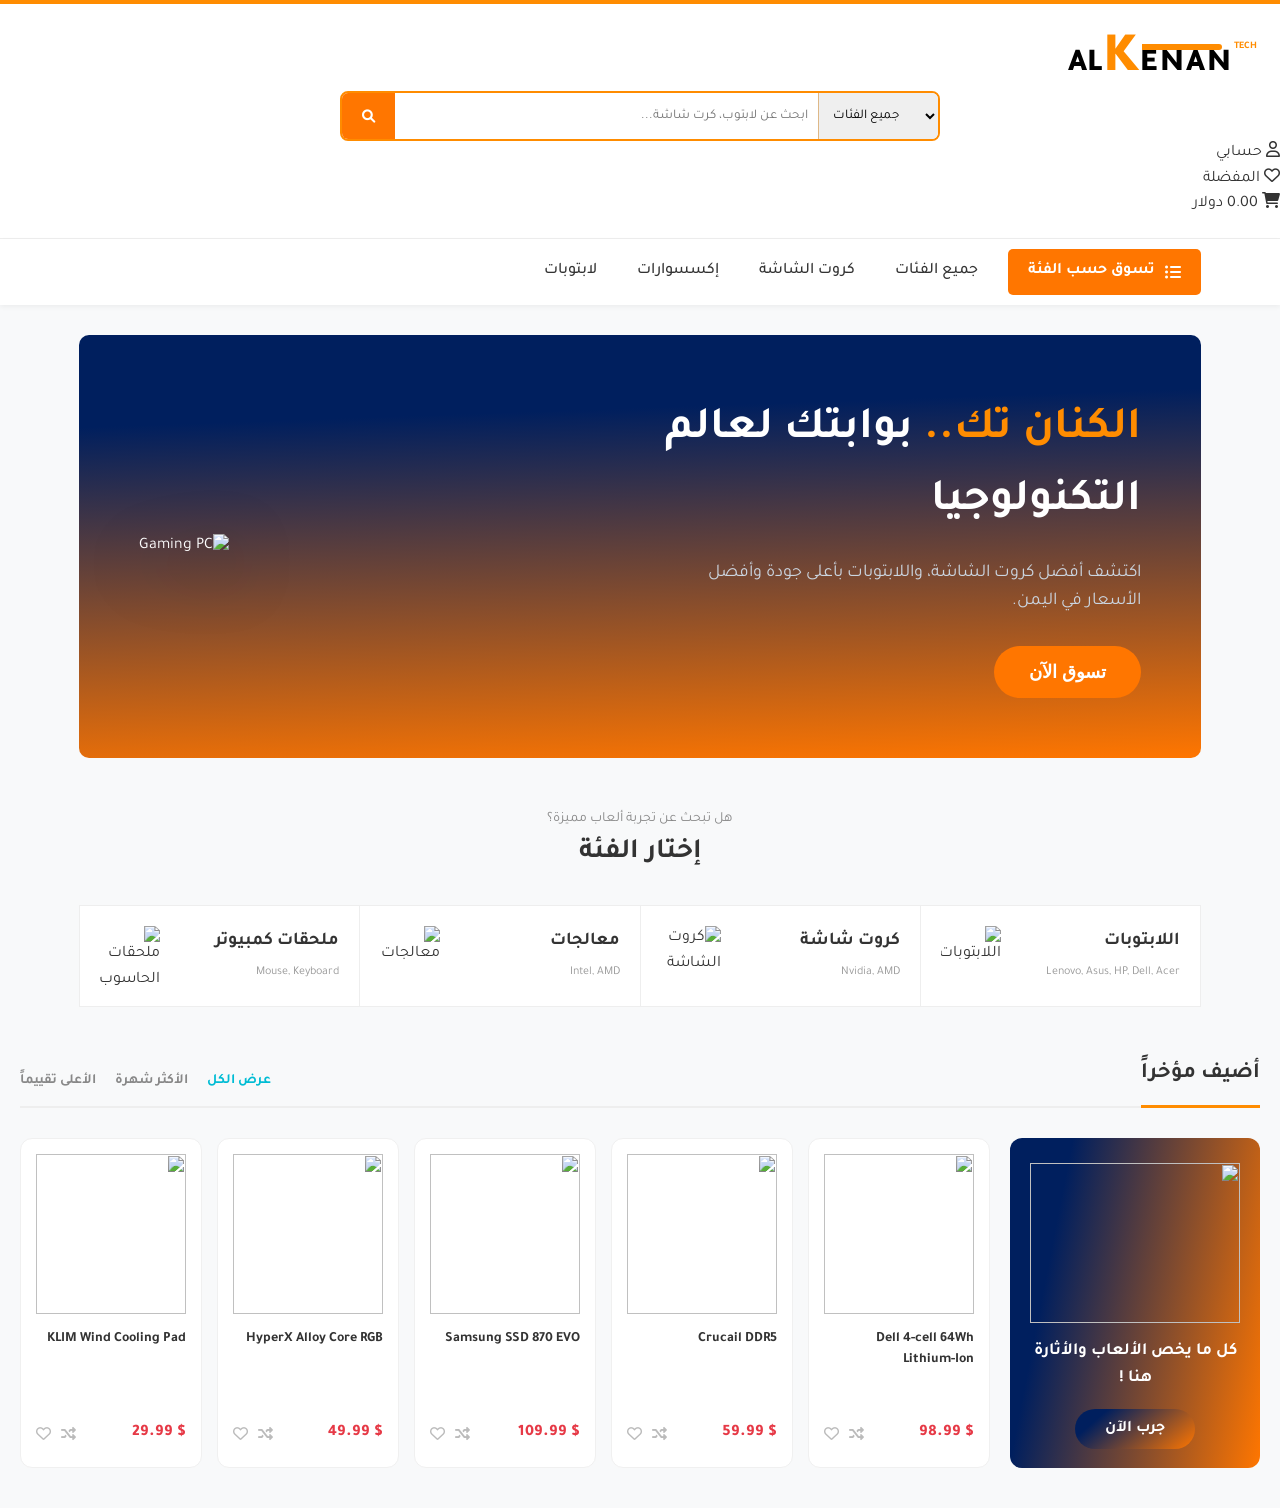
==== src/main/index.html @ f5d2e8c3 "Add recently added products section with styles for improved layout and user interaction" ====
<!DOCTYPE html>
<html lang="ar" dir="rtl">

<head>
  <meta charset="UTF-8">
  <meta name="viewport" content="width=device-width, initial-scale=1.0">
  <title>متجر الكنان تك - للكمبيوتر</title>

  <link href="https://fonts.googleapis.com/css2?family=Tajawal:wght@400;700&display=swap" rel="stylesheet">
  <link href="https://cdnjs.cloudflare.com/ajax/libs/font-awesome/6.0.0/css/all.min.css" rel="stylesheet">
  <link rel="stylesheet"
    href="https://fonts.googleapis.com/css2?family=Material+Symbols+Outlined:opsz,wght,FILL,GRAD@20..48,100..700,0..1,-50..200" />
  <link rel="stylesheet" href="logo.css">
  <link rel="stylesheet" href="search.css">
  <link rel="stylesheet" href="user-buttons.css">
  <link rel="stylesheet" href="nav_bar.css">
  <link rel="stylesheet" href="hero.css">
  <link rel="stylesheet" href="categories_section.css">
  <link rel="stylesheet" href="recently_added_section.css">

  <style>
    /* --- 1. الأساسيات (Global Styles) --- */
    * {
      margin: 0;
      padding: 0;
      box-sizing: border-box;
    }

    body {
      font-family: 'Tajawal', sans-serif;
      background-color: #f8f9fa;
      color: #333;
      line-height: 1.6;
    }
  </style>
</head>

<body>
  <div class="top-bar"></div>

  <header class="main-header">
    <div class="container header-flex">
      <div class="logo" dir="ltr">
        <a href="#" class="brand-logo">
          <span class="al">AL</span>
          <span class="k-wrap">
            <span class="k">K</span>
            <span class="line"></span>
          </span>
          <span class="enan">ENAN</span>
          <span class="tech">TECH</span>
        </a>
      </div>
    </div>
    <form action="#" method="get"></form>
    <div class="search-container">
      <select dir="ltr">
        <option>جميع الفئات</option>
        <option>كروت الشاشة</option>
        <option>معالجات</option>
        <option>إكسسوارات</option>
        <option>لابتوبات</option>
      </select>
      <input type="text" placeholder="ابحث عن لابتوب، كرت شاشة...">
      <button class="search-btn">
        <i class="fas fa-search"></i>
      </button>
    </div>
    </form>
    <div class="user-actions">
      <div class="action-item">
        <i class="far fa-user"></i>
        <span>حسابي</span>
      </div>
      <div class="action-item">
        <i class="far fa-heart"></i>
        <span>المفضلة</span>
      </div>
      <div class="action-item">
        <i class="fas fa-shopping-cart"></i>
        <span>0.00 دولار</span>
      </div>
    </div>
    </div>
  </header>

  <nav class="main-nav">
    <div class="container nav-flex">
      <a href="#" class="cat-btn">
        <i class="fas fa-list-ul"></i>
        تسوق حسب الفئة
      </a>
      <ul class="nav-links">
        <li><a href="#">جميع الفئات</a></li>
        <li><a href="#">كروت الشاشة</a></li>
        <li><a href="#">إكسسوارات</a></li>
        <li><a href="#">لابتوبات</a></li>
      </ul>
    </div>
  </nav>

  <main class="container">
    <section class="hero">
      <div class="hero-text">
        <h2><span>الكنان تك..</span> بوابتك لعالم التكنولوجيا</h2>
        <p>اكتشف أفضل كروت الشاشة، واللابتوبات بأعلى جودة وأفضل الأسعار في اليمن.</p>
        <button class="shop-btn">تسوق الآن</button>
      </div>
      <div class="hero-img">
        <img src="" alt="Gaming PC">
      </div>
    </section>
  </main>
  <section class="container categories-section">
    <div class="section-title">
      <p>هل تبحث عن تجربة ألعاب مميزة؟</p>
      <h2>إختار الفئة</h2>
    </div>

    <div class="categories-grid">
      <div class="category-card">
        <div class="cat-content">
          <h3>اللابتوبات </h3>
          <span>Lenovo, Asus, HP, Dell, Acer</span>
        </div>
        <img src="" alt="اللابتوبات">
      </div>

      <div class="category-card">
        <div class="cat-content">
          <h3>كروت شاشة</h3>
          <span>Nvidia, AMD</span>
        </div>
        <img src="" alt="كروت الشاشة">
      </div>

      <div class="category-card">
        <div class="cat-content">
          <h3>معالجات</h3>
          <span>Intel, AMD</span>
        </div>
        <img src="" alt="معالجات">
      </div>

      <div class="category-card">
        <div class="cat-content">
          <h3>ملحقات كمبيوتر</h3>
          <span>Mouse, Keyboard</span>
        </div>
        <img src="" alt="ملحقات الحاسوب">
      </div>
    </div>
  </section>

   <section class="latest-products-section container">

    <div class="products-header">
      <div class="header-right">
        <h3>أضيف مؤخراً</h3>
      </div>
      <div class="header-left">
        <a href="#" class="active">عرض الكل</a>
        <a href="#">الأكثر شهرة</a>
        <a href="#">الأعلى تقييماً</a>
      </div>
    </div>

    <div class="main-layout">
      <aside class="sidebar-promo">
        <div class="promo-content">
          <div class="img-wrapper"><img src="images/e8f442be75085504702fd29fc2f079d2.png"></div>
          <h4>كل ما يخص الألعاب والأثارة هنا !</h4>
          <a href="#" class="promo-btn">جرب الآن</a>
        </div>
      </aside>

      <div class="products-grid">

       <div class="product-card">
          <div class="img-wrapper"><img src=""></div>
          <h4 class="product-title">Dell 4-cell 64Wh Lithium-Ion</h4>
          <div class="product-footer"><span class="price">$ 98.99</span>
            <div class="card-icons"><i class="fas fa-random"></i><i class="far fa-heart"></i></div>
          </div><button class="add-btn">أضف للسلة</button>
        </div>
        <div class="product-card">
          <div class="img-wrapper"><img src=""></div>
          <h4 class="product-title">Crucail DDR5</h4>
          <div class="product-footer"><span class="price">$ 59.99</span>
            <div class="card-icons"><i class="fas fa-random"></i><i class="far fa-heart"></i></div>
          </div><button class="add-btn">أضف للسلة</button>
        </div>
        <div class="product-card">
          <div class="img-wrapper"><img src=""></div>
          <h4 class="product-title">Samsung SSD 870 EVO</h4>
          <div class="product-footer"><span class="price">$ 109.99</span>
            <div class="card-icons"><i class="fas fa-random"></i><i class="far fa-heart"></i></div>
          </div><button class="add-btn">أضف للسلة</button>
        </div>
        <div class="product-card">
          <div class="img-wrapper"><img src=""></div>
          <h4 class="product-title">HyperX Alloy Core RGB</h4>
          <div class="product-footer"><span class="price">$ 49.99</span>
            <div class="card-icons"><i class="fas fa-random"></i><i class="far fa-heart"></i></div>
          </div><button class="add-btn">أضف للسلة</button>
        </div>
        <div class="product-card">
          <div class="img-wrapper"><img src=""></div>
          <h4 class="product-title">KLIM Wind Cooling Pad</h4>
          <div class="product-footer"><span class="price">$ 29.99</span>
            <div class="card-icons"><i class="fas fa-random"></i><i class="far fa-heart"></i></div>
          </div><button class="add-btn">أضف للسلة</button>
        </div>

      </div>

    </div>
  </section>



</body>
---- src/main/logo.css ----
a {
        text-decoration: none;
        color: inherit;
    }

    ul {
        list-style: none;
    }

    .container {
        max-width: 90%;
        margin: 0 auto;
        padding: 0 15px;
    }

    /* --- 2. الهيدر (Header) --- */
    .top-bar {
        height: 4px;
        background-color: #ff8c00;
    }

    .main-header {
        background: #fff;
        padding: 20px 0;
        border-bottom: 1px solid #eee;
    }

    .header-flex {
        display: flex;
        align-items: center;
        justify-content: space-between;
        gap: 20px;
        max-width: 95%;
    }

    @media (max-width: 992px) {
        .header-flex {
            flex-direction: column;
        }
    }

    /* --- تنسيق اللوجو الجديد (AL KENAN TECH) --- */
    .brand-logo {
        display: inline-flex;
        align-items: baseline;
        font-family: 'Arial Black', 'Tajawal', sans-serif;
        text-decoration: none;
        position: relative;
        padding-top: 10px;
    }

    .brand-logo .al {
        color: #000;
        font-size: 32px;
        font-weight: 900;
        margin-left: 5px;
    }

    .k-wrap {
        position: relative;
        display: inline-flex;
    }

    .brand-logo .k {
        color: #ff8c00;
        font-size: 56px;
        font-weight: 900;
        line-height: 1;
    }

    .k-wrap .line {
        position: absolute;
        top: 10px;
        left: 39px;
        width: 80px;
        height: 6px;
        background-color: #ff8c00;
        border-radius: 0 3px 3px 0;
    }

    .brand-logo .enan {
        color: #000;
        font-size: 32px;
        font-weight: 900;
        letter-spacing: 2px;
    }

    .brand-logo .tech {
        position: absolute;
        top: 15px;
        left: 171px;
        color: #ff8c00;
        font-size: 10px;
        font-weight: bold;
    }

    /* ضبط اللوجو للموبايل لكي لا يخرج عن الشاشة */
    @media (max-width: 768px) {
        .brand-logo {
            display: inline-flex;
            align-items: baseline;
            font-family: 'Arial Black', 'Tajawal', sans-serif;
            text-decoration: none;
            position: relative;
            padding-top: 10px;
        }

        .brand-logo .al {
            color: #000;
            font-size: 32px;
            font-weight: 900;
            margin-left: 5px;
        }

        .k-wrap {
            position: relative;
            display: inline-flex;
        }

        .brand-logo .k {
            color: #ff8c00;
            font-size: 56px;
            font-weight: 900;
            line-height: 1;
        }

        .k-wrap .line {
            position: absolute;
            top: 10px;
            left: 39px;
            width: 80px;
            height: 6px;
            background-color: #ff8c00;
            border-radius: 0 3px 3px 0;
        }

        .brand-logo .enan {
            color: #000;
            font-size: 32px;
            font-weight: 900;
            letter-spacing: 2px;
        }

        .brand-logo .tech {
            position: absolute;
            top: 15px;
            left: 171px;
            color: #ff8c00;
            font-size: 10px;
            font-weight: bold;
        }
    }
---- src/main/search.css ----
/* شريط البحث */
    .search-container {
        flex: 1;
        display: flex;
        border: 2px solid #ff8c00;
        border-radius: 8px;
        overflow: hidden;
        max-width: 600px;
        margin: auto;
    }

    @media (max-width: 992px) {
        .search-container {
            width: 100%;
        }
    }

    .search-container select {
        padding: 15px 10px;
        border: none;
        outline: none;
        cursor: pointer;
        font-family: Tajawal;
        border-left-style: solid;
        border-left-width: thin;
        border-left-color: burlywood
    }

    .search-container input {
        flex: 1;
        padding: 10px;
        border: none;
        outline: none;
        font-family: Tajawal;
    }

    .search-btn {
        background: #ff7600;
        color: #fff;
        border: none;
        padding: 0 20px;
        cursor: pointer;
        transition: 0.3s;
    }

    .search-btn:hover {
        background: #e67e00;
    }
---- src/main/nav_bar.css ----
/* --- 3. التنقل (Navigation) --- */
.main-nav {
    background: #fff;
    box-shadow: 0 2px 5px rgba(0, 0, 0, 0.05);
    padding: 10px 0;
}

.nav-flex {
    display: flex;
    align-items: center;
    gap: 30px;
}

.cat-btn {
    background: #ff7600;
    color: #fff;
    padding: 10px 20px;
    border-radius: 5px;
    font-weight: bold;
    display: flex;
    align-items: center;
    gap: 10px;
}

.nav-links {
    display: flex;
    gap: 40px;
}

.nav-links a {
    font-weight: 500;
    transition: 0.3s;
}

.nav-links a:hover {
    color: #ff8c00;
}

@media (max-width: 768px) {
    .nav-links {
        display: none;
    }
}
---- src/main/hero.css ----
.hero {
        margin-top: 30px;
        background: linear-gradient(178deg, #001f5e 20%, #ff7600 100%);
        padding: 60px;
        display: flex;
        align-items: center;
        color: #fff;
        position: relative;
        overflow: hidden;
        border-radius: 10px;
    }

    .hero-text {
        flex: 1;
        z-index: 2;
    }

    .hero-text h2 {
        font-size: 45px;
        margin-bottom: 20px;
    }

    .hero-text span {
        color: #ff8c00;
    }

    .hero-text p {
        font-size: 18px;
        color: #cbd5e0;
        margin-bottom: 30px;
        max-width: 450px;
    }

    .shop-btn {
        background: #ff7600;
        color: #fff;
        padding: 15px 35px;
        border-radius: 30px;
        font-weight: bold;
        font-size: 18px;
        border: none;
        cursor: pointer;
        transition: 0.3s;
    }

    .shop-btn:hover {
        transform: translateY(-3px);
        box-shadow: 0 5px 15px rgba(255, 140, 0, 0.4);
    }

    .hero-img {
        flex: 1;
        text-align: left;
        z-index: 2;
    }

    .hero-img img {
        max-width: 100%;
        height: auto;
        filter: drop-shadow(0 20px 30px rgba(0, 0, 0, 0.5));
        max-width: 350px;
    }

    @media (max-width: 992px) {
        .hero {
            flex-direction: column;
            text-align: center;
            padding: 40px 20px;
        }

        .hero-text h2 {
            font-size: 32px;
        }

        .hero-img {
            margin-top: 30px;
        }
    }
---- src/main/categories_section.css ----
/* --- 6. قسم الفئات (Categories Grid) --- */
    .categories-section {
        margin-top: 50px;
        margin-bottom: 50px;
    }

    .section-title {
        text-align: center;
        margin-bottom: 30px;
    }

    .section-title p {
        color: #888;
        font-size: 14px;
    }

    .section-title h2 {
        font-size: 28px;
        font-weight: bold;
        color: #333;
    }

    .categories-grid {
        display: grid;
        grid-template-columns: repeat(4, 1fr);
        /* 4 أعمدة في الشاشة الكبيرة */
        gap: 1px;
        /* لعمل خط فاصل بين المربعات */
        background-color: #eee;
        /* لون الفواصل */
        border: 1px solid #eee;
    }

    .category-card {
        background-color: #fff;
        padding: 20px;
        display: flex;
        align-items: center;
        justify-content: space-between;
        transition: 0.3s;
        cursor: pointer;
    }

    .category-card:hover {
        background-color: #fff9f5;
        transform: translateY(-2px);
        box-shadow: inset 0 0 10px rgba(255, 140, 0, 0.05);
    }

    .cat-content h3 {
        font-size: 18px;
        margin-bottom: 5px;
    }

    .cat-content span {
        font-size: 12px;
        color: #999;
    }

    .category-card img {
        width: 60px;
        height: 60px;
        object-fit: contain;
    }

    /* التجاوب للموبايل والتابلت */
    @media (max-width: 992px) {
        .categories-grid {
            grid-template-columns: repeat(2, 1fr);
            /* عمودين في التابلت */
        }
    }

    @media (max-width: 576px) {
        .categories-grid {
            grid-template-columns: 1fr;
            /* عمود واحد في الموبايل الصغير */
        }
    }
---- src/main/recently_added_section.css ----
/* --- قسم أحدث المنتجات (Latest Products) --- */
    .latest-products-section {
        margin: 40px auto;
        max-width: 1400px;
        padding: 0 20px;
    }

    /* رأس القسم: العنوان والروابط */
    .products-header {
        display: flex;
        justify-content: space-between;
        align-items: center;
        border-bottom: 2px solid #eee;
        margin-bottom: 30px;
    }

    .header-right h3 {
        font-size: 22px;
        color: #333;
        padding-bottom: 12px;
        border-bottom: 3px solid #ff8c00;
        margin-bottom: -2px;
        font-weight: 700;
    }

    .header-left a {
        margin-right: 15px;
        font-size: 14px;
        color: #888;
        text-decoration: none;
        font-weight: bold;
        transition: 0.3s;
    }

    .header-left a.active {
        color: #00bcd4;
    }

    .header-left a:hover {
        color: #ff8c00;
    }

    /* التوزيع الرئيسي: الشبكة والبانر */
    .main-layout {
        display: flex;
        gap: 20px;
    }

    /* --- البانر الجانبي --- */
    .sidebar-promo {
        width: 250px;
        background: linear-gradient(101deg, #001f5e 20%, #ff7600 100%);
        background-size: cover;
        background-position: center;
        border-radius: 12px;
        display: flex;
        flex-direction: column;
        align-items: center;
        justify-content: center;
        text-align: center;
        padding: 20px;
        flex-shrink: 0;
    }

    .promo-content h4 {
        color: #fff;
        font-size: 17px;
        font-weight: 700;
        margin-bottom: 25px;
    }

    .promo-btn {
        background: linear-gradient(139deg, #001f5e 20%, #ff7600 100%);
        color: #fff;
        padding: 12px 30px;
        border-radius: 30px;
        text-decoration: none;
        font-weight: bold;
        transition: 0.3s;
    }

    .promo-btn:hover {
        background: #d10046;
        transform: scale(1.05);
    }

    .products-grid {
        flex: 1;
        display: grid;
        grid-template-columns: repeat(5, 1fr);
        /* 5 منتجات في الصف */
        gap: 15px;
    }

    /* --- كرت المنتج الذكي --- */
    .product-card {
        background: #fff;
        border: 1px solid #f0f0f0;
        border-radius: 12px;
        padding: 15px;
        position: relative;
        transition: all 0.4s cubic-bezier(0.165, 0.84, 0.44, 1);
        overflow: hidden;
        /* لإخفاء الزر بالأسفل */
        display: flex;
        flex-direction: column;
        min-height: 330px;
    }

    .product-card:hover {
        box-shadow: 0 15px 35px rgba(0, 0, 0, 0.1);
        transform: translateY(-8px);
        border-color: #ff8c00;
    }

    .img-wrapper img {
        width: 100%;
        height: 160px;
        object-fit: contain;
        margin-bottom: 15px;
        transition: 0.3s;
    }

    .product-card:hover .img-wrapper img {
        transform: scale(1.05);
    }

    .product-title {
        font-size: 14px;
        color: #333;
        font-weight: 600;
        height: 38px;
        margin-bottom: 15px;
        overflow: hidden;
        line-height: 1.5;
        display: -webkit-box;
        -webkit-line-clamp: 2;
        -webkit-box-orient: vertical;
    }

    /* الفوتر: السعر والأيقونات */
    .product-footer {
        display: flex;
        justify-content: space-between;
        align-items: center;
        margin-top: auto;
        transition: transform 0.4s ease;
        /* حركة الرفع */
        padding-bottom: 5px;
    }

    /* الحل الجذري: نرفع السعر للأعلى بمقدار 50 بكسل لترك مساحة للزر */
    .product-card:hover .product-footer {
        transform: translateY(-50px);
    }

    .price {
        color: #e63946;
        font-weight: 800;
        font-size: 16px;
    }

    .card-icons {
        display: flex;
        gap: 10px;
    }

    .card-icons i {
        color: #bbb;
        cursor: pointer;
        font-size: 15px;
        transition: 0.2s;
    }

    .card-icons i:hover {
        color: #ff8c00;
        transform: scale(1.2);
    }

    /* زر "أضف للسلة" المنبثق من الأسفل */
    .add-btn {
        position: absolute;
        bottom: -60px;
        /* مخفي تماماً بالأسفل */
        left: 0;
        width: 100%;
        background: #ff8c00;
        color: #fff;
        border: none;
        padding: 12px;
        font-weight: bold;
        font-size: 14px;
        cursor: pointer;
        transition: all 0.4s ease;
        z-index: 10;
    }

    .product-card:hover .add-btn {
        bottom: 0;
        /* يظهر في الفراغ الذي تركه السعر */
    }
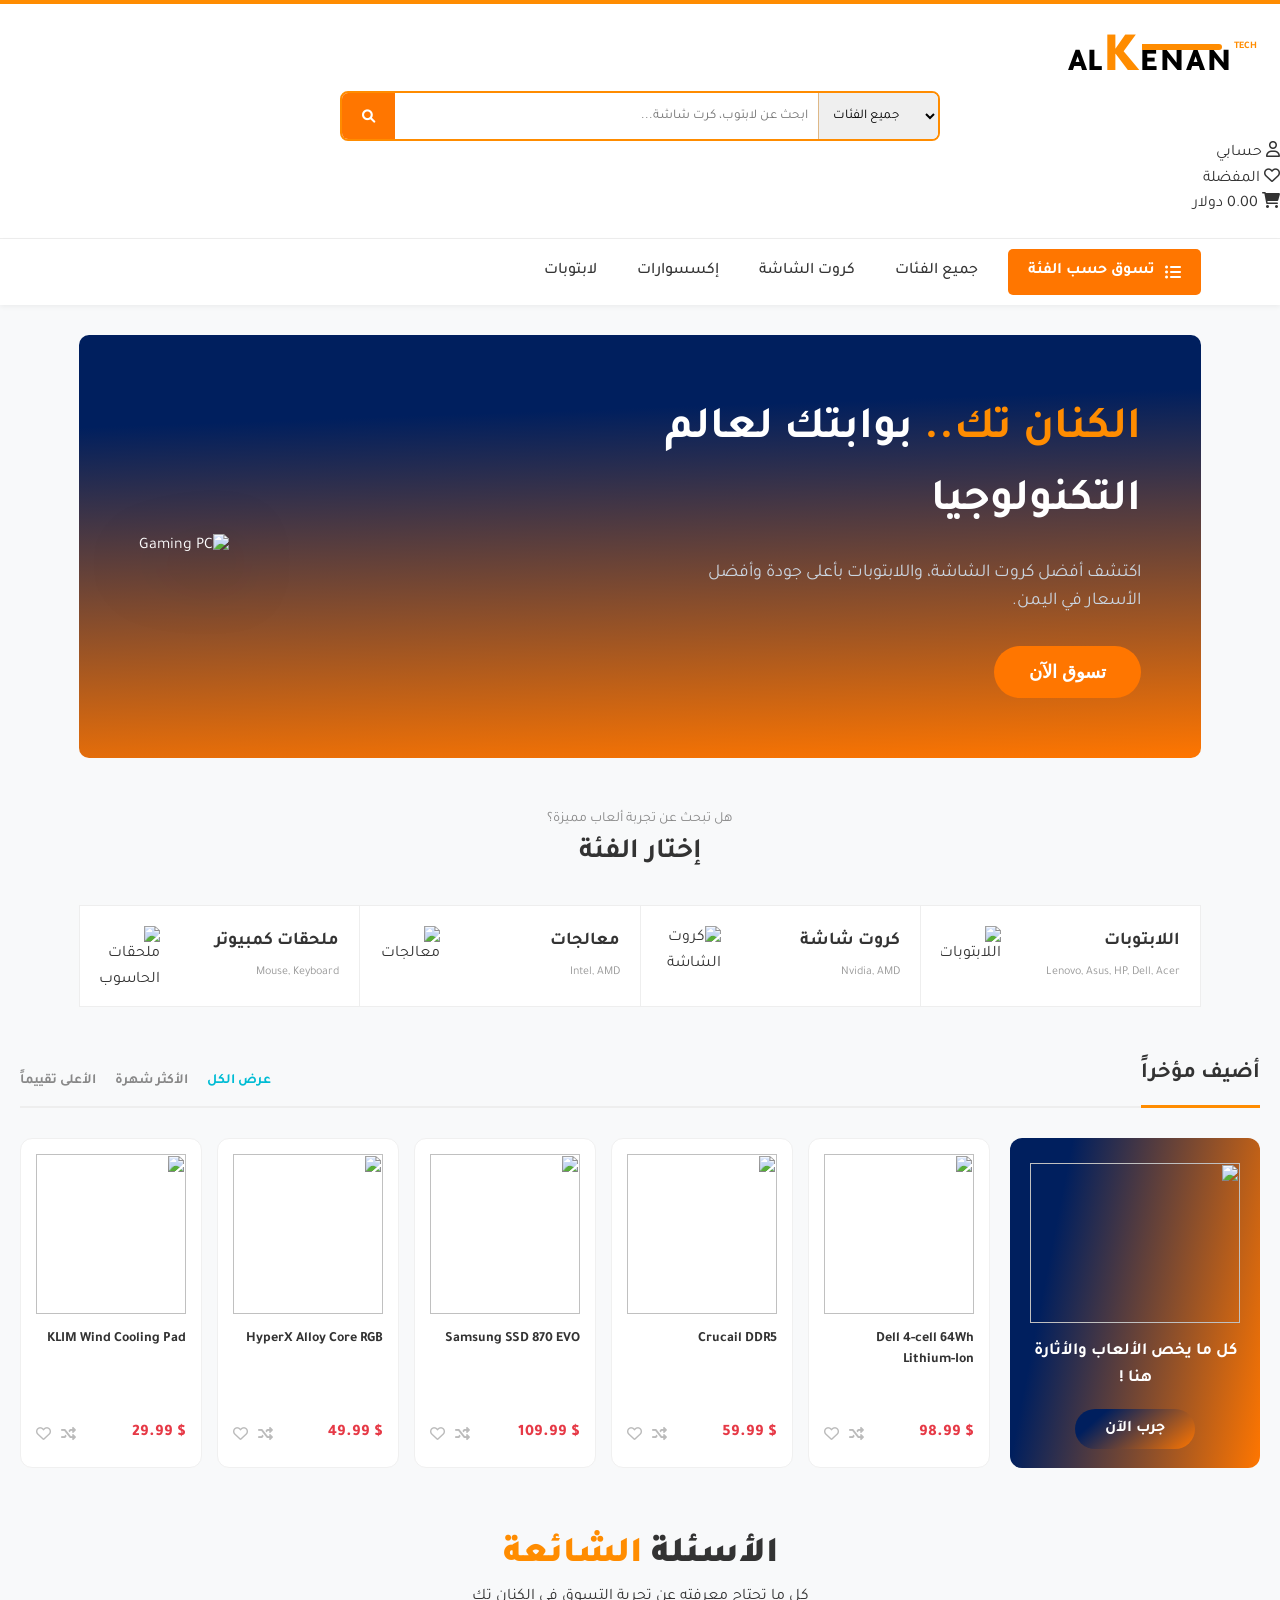
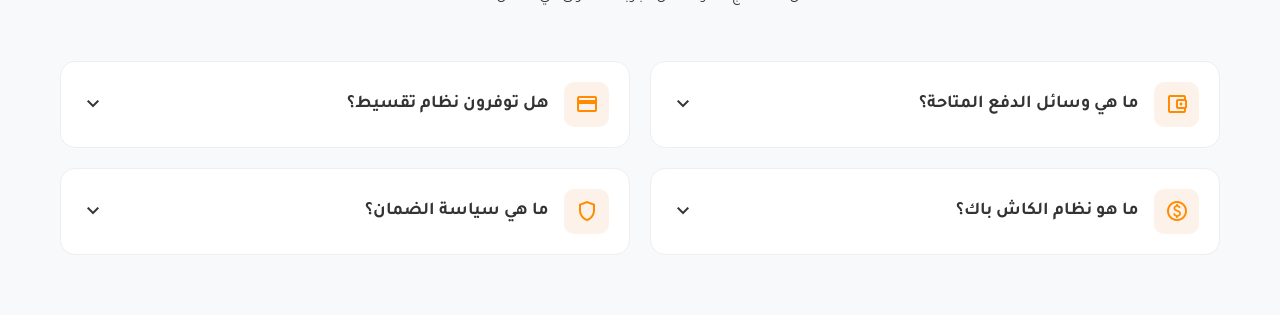
==== commit e2d6ffaa: "Add FAQ section with styles for improved user support and interaction" ====
--- a/src/main/index.html
+++ b/src/main/index.html
@@ -17,6 +17,7 @@
   <link rel="stylesheet" href="hero.css">
   <link rel="stylesheet" href="categories_section.css">
   <link rel="stylesheet" href="recently_added_section.css">
+  <link rel="stylesheet" href="faq.css">
 
   <style>
     /* --- 1. الأساسيات (Global Styles) --- */
@@ -217,6 +218,74 @@
     </div>
   </section>
 
-
+    <section class="faq-section">
+    <div class="faq-title-wrapper">
+      <h2>الأسئلة <span>الشائعة</span></h2>
+      <p>كل ما تحتاج معرفته عن تجربة التسوق في الكنان تك</p>
+    </div>
+
+    <div class="faq-grid">
+      <div class="faq-card" tabindex="0">
+        <div class="faq-header">
+          <div class="faq-question-box">
+            <div class="faq-icon-bg">
+              <span class="material-symbols-outlined">account_balance_wallet</span>
+            </div>
+            <h3>ما هي وسائل الدفع المتاحة؟</h3>
+          </div>
+          <span class="material-symbols-outlined icon-chevron">expand_more</span>
+        </div>
+        <div class="faq-answer">
+          <p>نقبل جميع بطاقات الائتمان (مدى، فيزا، ماستركارد)، كما نوفر الدفع عبر Apple Pay، والتحويل البنكي المباشر.
+          </p>
+        </div>
+      </div>
+
+      <div class="faq-card" tabindex="0">
+        <div class="faq-header">
+          <div class="faq-question-box">
+            <div class="faq-icon-bg">
+              <span class="material-symbols-outlined">credit_card</span>
+            </div>
+            <h3>هل توفرون نظام تقسيط؟</h3>
+          </div>
+          <span class="material-symbols-outlined icon-chevron">expand_more</span>
+        </div>
+        <div class="faq-answer">
+          <p>نعم، بالتعاون مع "تمارا" و "تابي"، يمكنك تقسيط مشترياتك على 4 دفعات بدون فوائد أو رسوم إضافية.</p>
+        </div>
+      </div>
+
+      <div class="faq-card" tabindex="0">
+        <div class="faq-header">
+          <div class="faq-question-box">
+            <div class="faq-icon-bg">
+              <span class="material-symbols-outlined">monetization_on</span>
+            </div>
+            <h3>ما هو نظام الكاش باك؟</h3>
+          </div>
+          <span class="material-symbols-outlined icon-chevron">expand_more</span>
+        </div>
+        <div class="faq-answer">
+          <p>نظام الكاش باك يمنحك نقاطاً مقابل كل عملية شراء، يمكنك تحويلها إلى رصيد في محفظتك لاستخدامه لاحقاً.</p>
+        </div>
+      </div>
+
+      <div class="faq-card" tabindex="0">
+        <div class="faq-header">
+          <div class="faq-question-box">
+            <div class="faq-icon-bg">
+              <span class="material-symbols-outlined">shield</span>
+            </div>
+            <h3>ما هي سياسة الضمان؟</h3>
+          </div>
+          <span class="material-symbols-outlined icon-chevron">expand_more</span>
+        </div>
+        <div class="faq-answer">
+          <p>جميع منتجاتنا مضمونة لمدة عامين ضد عيوب التصنيع مع توفير صيانة سريعة واستبدال فوري.</p>
+        </div>
+      </div>
+    </div>
+  </section>
 
 </body>
--- a/src/main/faq.css
+++ b/src/main/faq.css
@@ -0,0 +1,95 @@
+    /* --- قسم الأسئلة الشائعة (FAQ) --- */
+    .faq-section {
+        max-width: 1200px;
+        margin: 60px auto;
+        padding: 0 20px;
+        direction: rtl;
+    }
+
+    .faq-title-wrapper {
+        text-align: center;
+        margin-bottom: 50px;
+    }
+
+    .faq-title-wrapper h2 {
+        font-size: 36px;
+        font-weight: 900;
+        color: #333;
+    }
+
+    .faq-title-wrapper span {
+        color: #ff8c00;
+        /* البرتقالي الخاص بك */
+    }
+
+    .faq-grid {
+        display: grid;
+        grid-template-columns: repeat(2, 1fr);
+        gap: 20px;
+    }
+
+    .faq-card {
+        background: #fff;
+        border: 1px solid #eee;
+        border-radius: 15px;
+        padding: 20px;
+        cursor: pointer;
+        transition: all 0.3s ease;
+        outline: none;
+    }
+
+    .faq-card:hover,
+    .faq-card:focus {
+        border-color: #ff8c00;
+        box-shadow: 0 10px 25px rgba(255, 140, 0, 0.1);
+    }
+
+    .faq-header {
+        display: flex;
+        justify-content: space-between;
+        align-items: center;
+    }
+
+    .faq-question-box {
+        display: flex;
+        align-items: center;
+        gap: 15px;
+    }
+
+    .faq-icon-bg {
+        width: 45px;
+        height: 45px;
+        background: #fdf2e9;
+        color: #ff8c00;
+        border-radius: 10px;
+        display: flex;
+        align-items: center;
+        justify-content: center;
+    }
+
+    .faq-header h3 {
+        font-size: 18px;
+        font-weight: 700;
+        color: #333;
+        margin: 0;
+    }
+
+    .faq-answer {
+        max-height: 0;
+        overflow: hidden;
+        opacity: 0;
+        transition: all 0.4s ease;
+        padding-right: 60px;
+        /* ليصطف النص تحت السؤال */
+    }
+
+    /* حركة الفتح عند الضغط (Focus) */
+    .faq-card:focus .faq-answer {
+        max-height: 200px;
+        opacity: 1;
+        margin-top: 15px;
+    }
+
+    .faq-card:focus .icon-chevron {
+        transform: rotate(180deg);
+    }
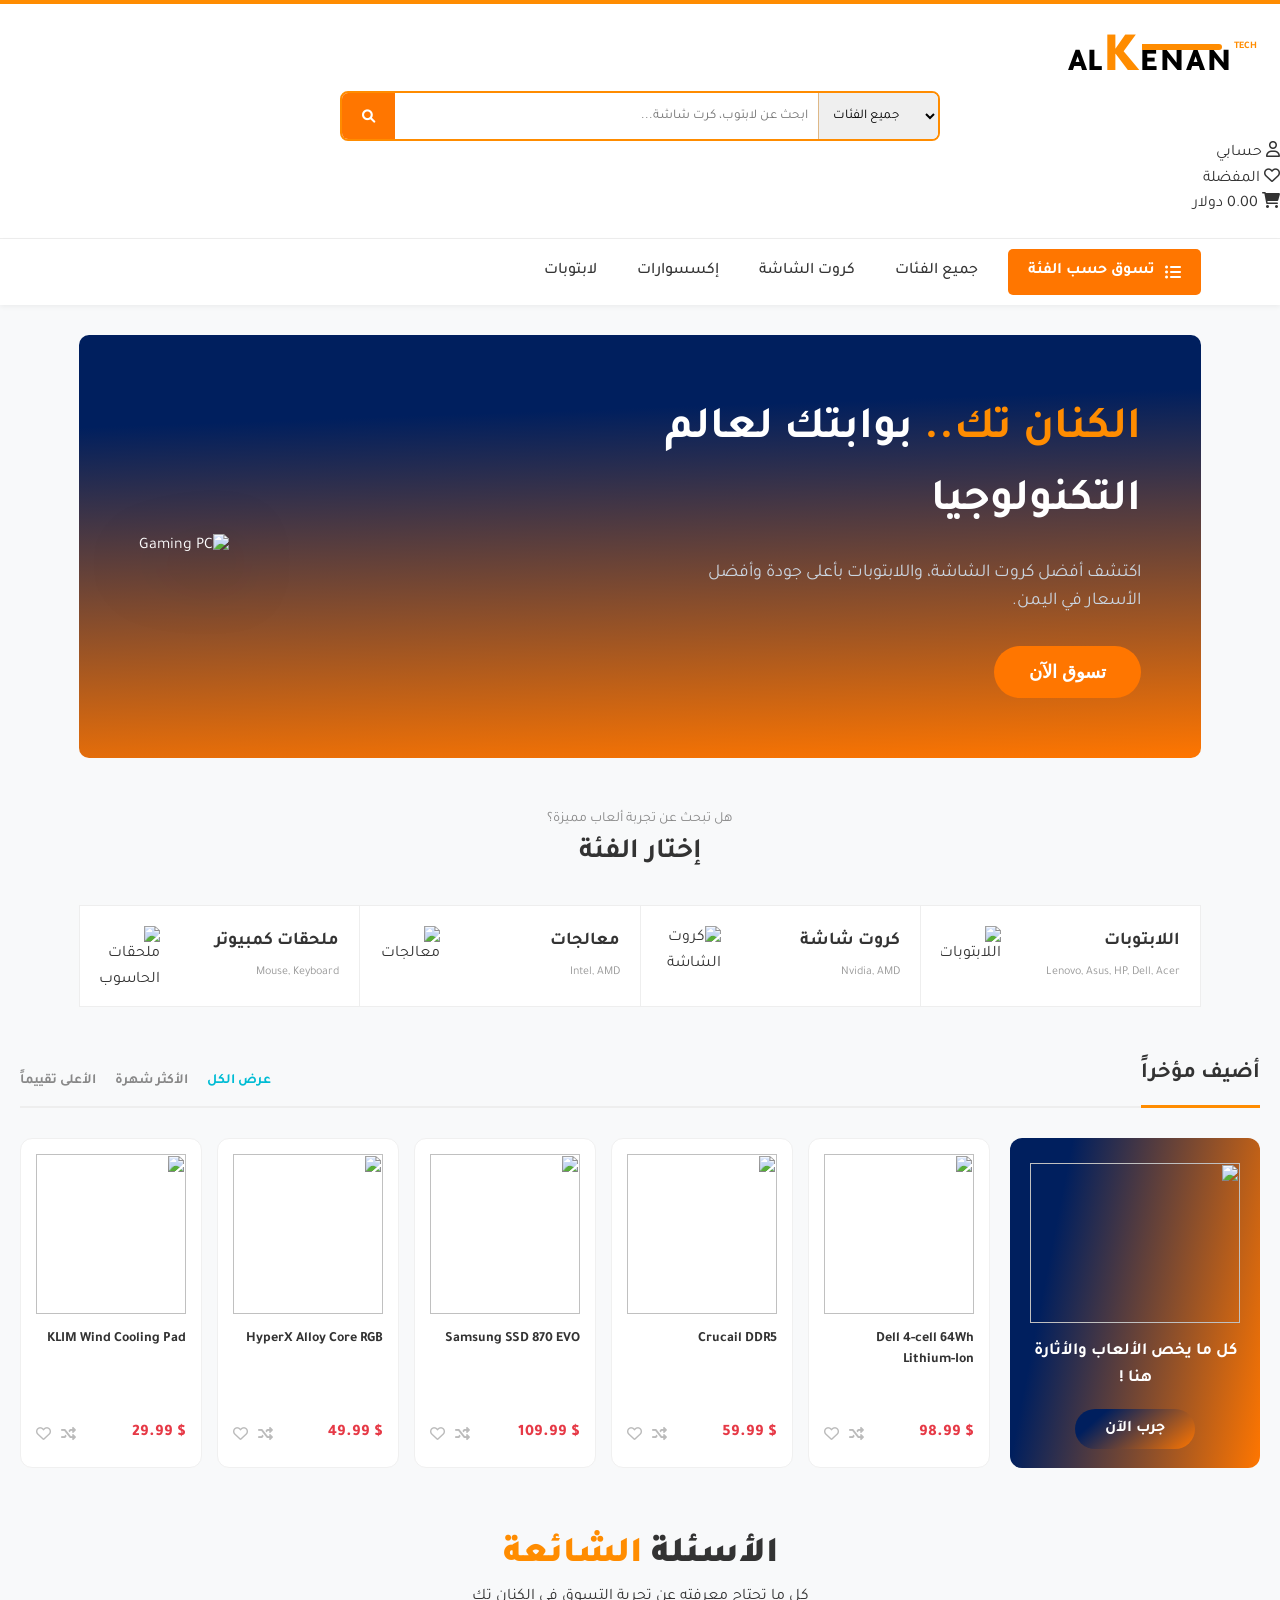
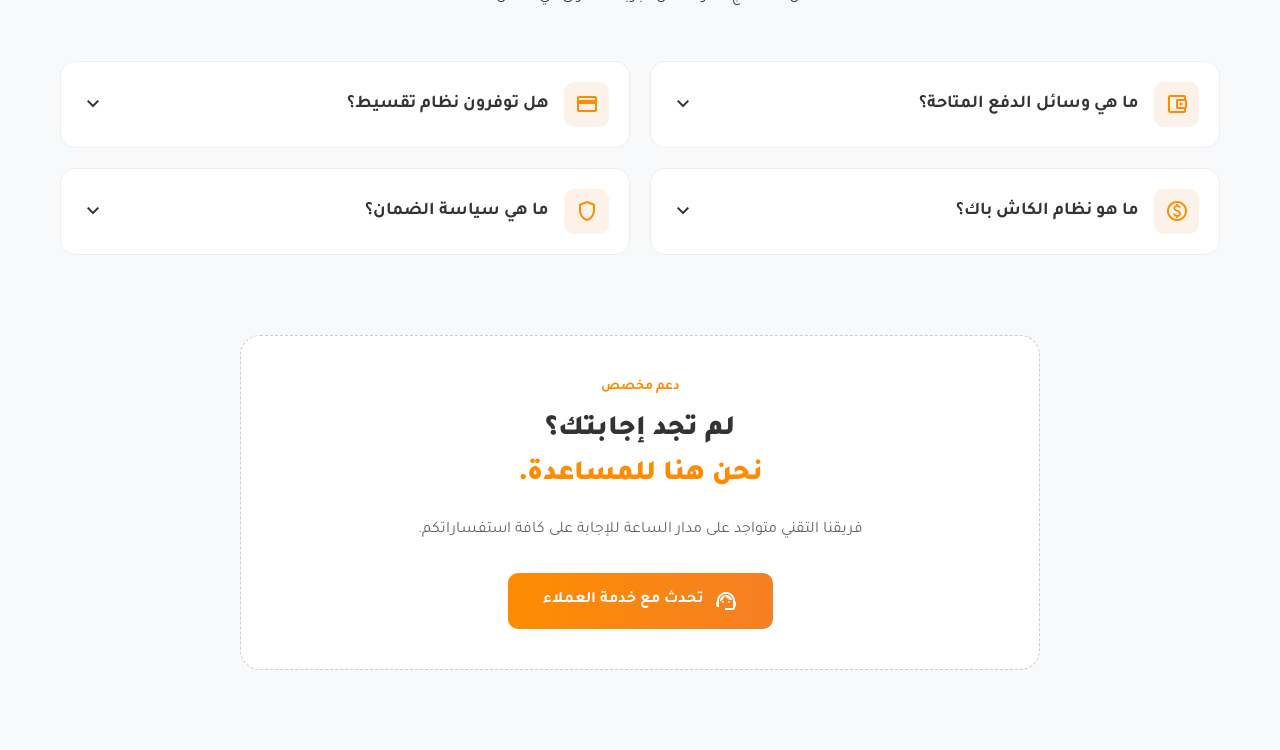
==== commit 32e59608: "Add support section with styles for enhanced customer assistance" ====
--- a/src/main/index.html
+++ b/src/main/index.html
@@ -18,6 +18,7 @@
   <link rel="stylesheet" href="categories_section.css">
   <link rel="stylesheet" href="recently_added_section.css">
   <link rel="stylesheet" href="faq.css">
+  <link rel="stylesheet" href="support_section.css">
 
   <style>
     /* --- 1. الأساسيات (Global Styles) --- */
@@ -153,7 +154,7 @@
     </div>
   </section>
 
-   <section class="latest-products-section container">
+  <section class="latest-products-section container">
 
     <div class="products-header">
       <div class="header-right">
@@ -177,7 +178,7 @@
 
       <div class="products-grid">
 
-       <div class="product-card">
+        <div class="product-card">
           <div class="img-wrapper"><img src=""></div>
           <h4 class="product-title">Dell 4-cell 64Wh Lithium-Ion</h4>
           <div class="product-footer"><span class="price">$ 98.99</span>
@@ -218,7 +219,7 @@
     </div>
   </section>
 
-    <section class="faq-section">
+  <section class="faq-section">
     <div class="faq-title-wrapper">
       <h2>الأسئلة <span>الشائعة</span></h2>
       <p>كل ما تحتاج معرفته عن تجربة التسوق في الكنان تك</p>
@@ -288,4 +289,16 @@
     </div>
   </section>
 
+  <section class="support-section">
+    <div class="inline-label"
+      style="color: #ff8c00; font-weight: bold; font-size: 14px; margin-bottom: 10px; display: block;">دعم مخصص</div>
+    <h2>لم تجد إجابتك؟ <br> <span style="color: #ff8c00;">نحن هنا للمساعدة.</span></h2>
+    <p style="color: #666; margin-bottom: 30px;">فريقنا التقني متواجد على مدار الساعة للإجابة على كافة استفساراتكم.</p>
+    <a href="#" class="support-btn">
+      <span class="material-symbols-outlined">support_agent</span>
+      تحدث مع خدمة العملاء
+    </a>
+  </section>
+
+
 </body>
--- a/src/main/recently_added_section.css
+++ b/src/main/recently_added_section.css
@@ -198,4 +198,26 @@
     .product-card:hover .add-btn {
         bottom: 0;
         /* يظهر في الفراغ الذي تركه السعر */
-    }+    }
+
+        /* التجاوب للموبايل والتابلت */
+    @media (max-width: 1200px) {
+      .products-grid {
+        grid-template-columns: repeat(3, 1fr);
+      }
+    }
+
+    @media (max-width: 850px) {
+      .main-layout {
+        flex-direction: column-reverse;
+      }
+
+      .sidebar-promo {
+        width: 100%;
+        height: 180px;
+      }
+
+      .products-grid {
+        grid-template-columns: repeat(2, 1fr);
+      }
+    }
--- a/src/main/faq.css
+++ b/src/main/faq.css
@@ -92,4 +92,11 @@
 
     .faq-card:focus .icon-chevron {
         transform: rotate(180deg);
+    }
+
+    /* التجاوب للموبايل */
+    @media (max-width: 768px) {
+        .faq-grid {
+            grid-template-columns: 1fr;
+        }
     }
--- a/src/main/support_section.css
+++ b/src/main/support_section.css
@@ -0,0 +1,36 @@
+    /* --- قسم "تحدث مع خدمة العملاء" --- */
+    .support-section {
+        text-align: center;
+        margin: 80px auto;
+        max-width: 800px;
+        padding: 40px;
+        background: #fff;
+        border-radius: 20px;
+        border: 1px dashed #ccc;
+    }
+
+    .support-section h2 {
+        font-size: 28px;
+        font-weight: 900;
+        margin-bottom: 20px;
+    }
+
+    .support-btn {
+        display: inline-flex;
+        align-items: center;
+        gap: 10px;
+        background: linear-gradient(90deg, #ff8c00, #f48024);
+        color: #fff;
+        padding: 15px 35px;
+        border-radius: 10px;
+        font-weight: bold;
+        text-decoration: none;
+        transition: 0.3s;
+        border: none;
+        cursor: pointer;
+    }
+
+    .support-btn:hover {
+        box-shadow: 0 10px 20px rgba(244, 128, 36, 0.3);
+        transform: translateY(-3px);
+    }
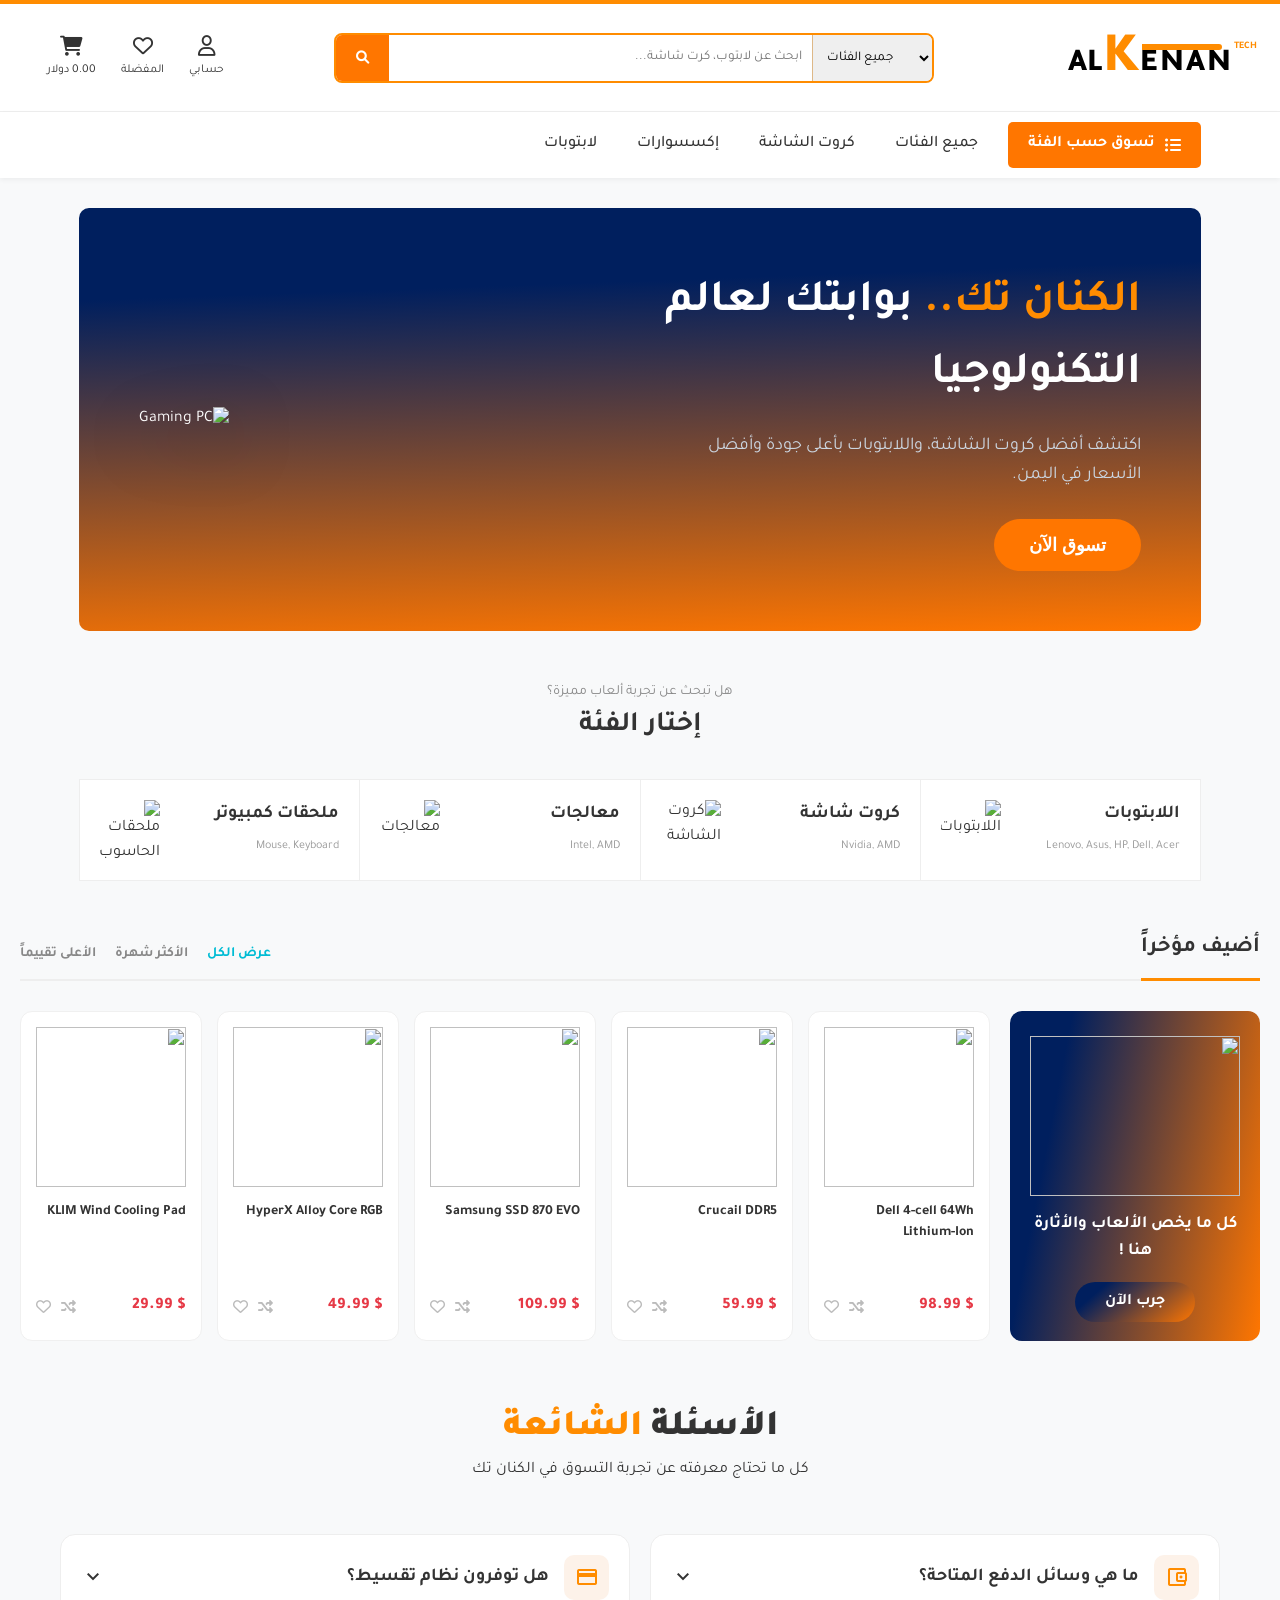
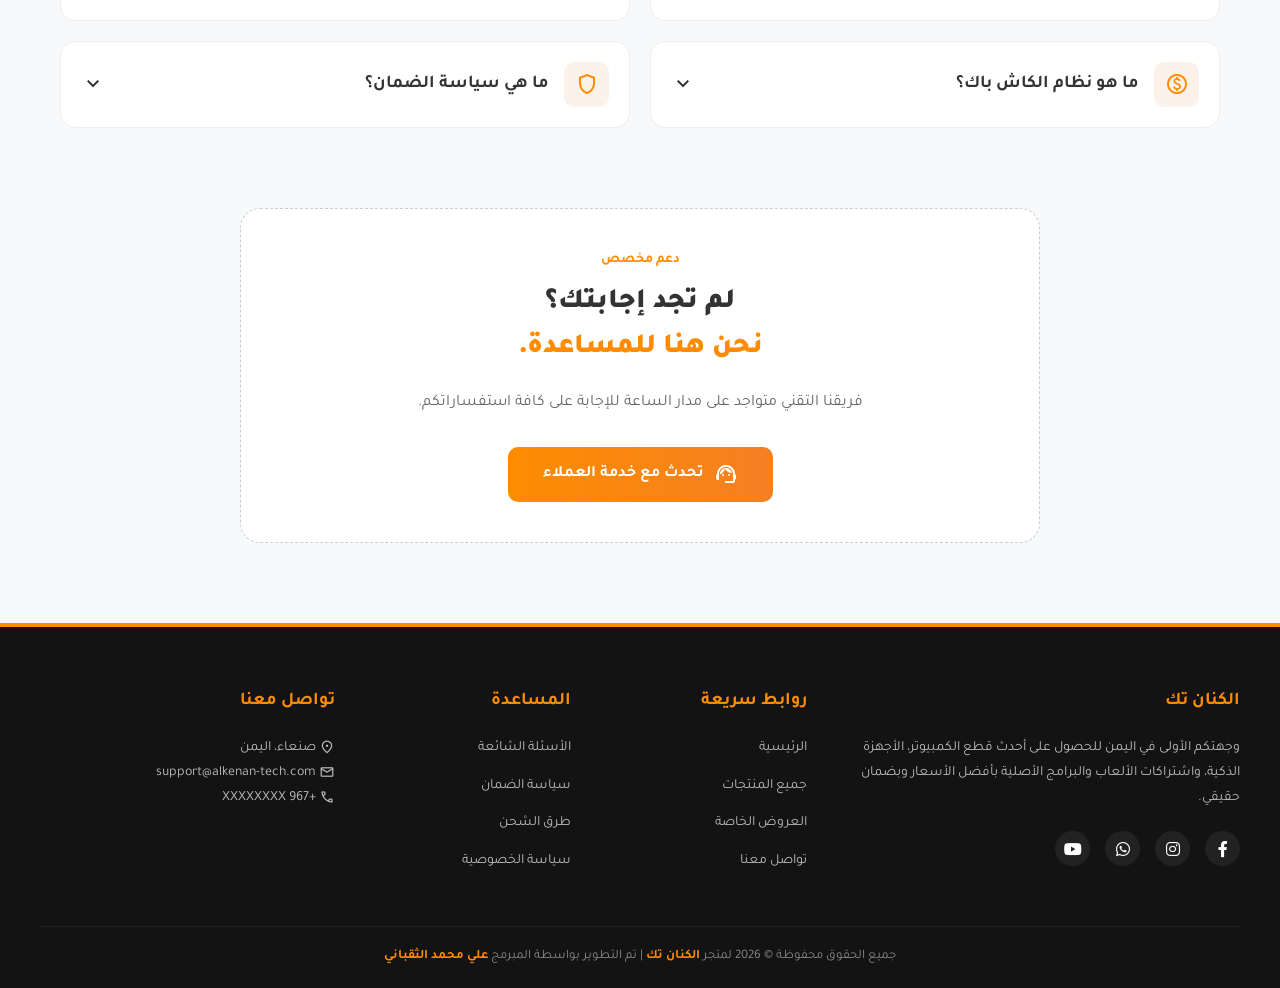
==== commit 20989465: "Add footer section with styles for improved user experience and navigation" ====
--- a/src/main/index.html
+++ b/src/main/index.html
@@ -12,13 +12,14 @@
     href="https://fonts.googleapis.com/css2?family=Material+Symbols+Outlined:opsz,wght,FILL,GRAD@20..48,100..700,0..1,-50..200" />
   <link rel="stylesheet" href="logo.css">
   <link rel="stylesheet" href="search.css">
-  <link rel="stylesheet" href="user-buttons.css">
+  <link rel="stylesheet" href="user_buttons.css">
   <link rel="stylesheet" href="nav_bar.css">
   <link rel="stylesheet" href="hero.css">
   <link rel="stylesheet" href="categories_section.css">
   <link rel="stylesheet" href="recently_added_section.css">
   <link rel="stylesheet" href="faq.css">
   <link rel="stylesheet" href="support_section.css">
+  <link rel="stylesheet" href="footer.css">
 
   <style>
     /* --- 1. الأساسيات (Global Styles) --- */
@@ -53,7 +54,6 @@
           <span class="tech">TECH</span>
         </a>
       </div>
-    </div>
     <form action="#" method="get"></form>
     <div class="search-container">
       <select dir="ltr">
@@ -69,6 +69,7 @@
       </button>
     </div>
     </form>
+
     <div class="user-actions">
       <div class="action-item">
         <i class="far fa-user"></i>
@@ -300,5 +301,54 @@
     </a>
   </section>
 
+  <footer class="main-footer">
+    <div class="footer-container">
+      <div class="footer-section">
+        <h4>الكنان تك</h4>
+        <p>وجهتكم الأولى في اليمن للحصول على أحدث قطع الكمبيوتر، الأجهزة الذكية، واشتراكات الألعاب والبرامج الأصلية
+          بأفضل الأسعار وبضمان حقيقي.</p>
+        <div class="social-icons">
+          <a href="#" class="social-icon"><i class="fab fa-facebook-f"></i></a>
+          <a href="#" class="social-icon"><i class="fab fa-instagram"></i></a>
+          <a href="#" class="social-icon"><i class="fab fa-whatsapp"></i></a>
+          <a href="#" class="social-icon"><i class="fab fa-youtube"></i></a>
+        </div>
+      </div>
+
+      <div class="footer-section">
+        <h4>روابط سريعة</h4>
+        <ul class="footer-links">
+          <li><a href="#">الرئيسية</a></li>
+          <li><a href="#">جميع المنتجات</a></li>
+          <li><a href="#">العروض الخاصة</a></li>
+          <li><a href="#">تواصل معنا</a></li>
+        </ul>
+      </div>
+
+      <div class="footer-section">
+        <h4>المساعدة</h4>
+        <ul class="footer-links">
+          <li><a href="#">الأسئلة الشائعة</a></li>
+          <li><a href="#">سياسة الضمان</a></li>
+          <li><a href="#">طرق الشحن</a></li>
+          <li><a href="#">سياسة الخصوصية</a></li>
+        </ul>
+      </div>
+
+      <div class="footer-section">
+        <h4>تواصل معنا</h4>
+        <p><span class="material-symbols-outlined" style="font-size: 16px; vertical-align: middle;">location_on</span>
+          صنعاء، اليمن</p>
+        <p><span class="material-symbols-outlined" style="font-size: 16px; vertical-align: middle;">mail</span>
+          support@alkenan-tech.com</p>
+        <p><span class="material-symbols-outlined" style="font-size: 16px; vertical-align: middle;">call</span> +967
+          XXXXXXXX</p>
+      </div>
+    </div>
+
+    <div class="footer-bottom">
+      <p>جميع الحقوق محفوظة © 2026 لمتجر <b>الكنان تك</b> | تم التطوير بواسطة المبرمج <b>علي محمد الثقباني</b></p>
+    </div>
+  </footer>
 
 </body>
--- a/src/main/user_buttons.css
+++ b/src/main/user_buttons.css
@@ -0,0 +1,22 @@
+/* أزرار المستخدم */
+.user-actions {
+  display: flex;
+  gap: 25px;
+}
+
+.action-item {
+  text-align: center;
+  font-size: 12px;
+  cursor: pointer;
+  transition: 0.3s;
+}
+
+.action-item i {
+  font-size: 20px;
+  display: block;
+  margin-bottom: 5px;
+}
+
+.action-item:hover {
+  color: #ff8c00;
+}
--- a/src/main/footer.css
+++ b/src/main/footer.css
@@ -0,0 +1,103 @@
+    /* --- تصميم الفوتر الاحترافي --- */
+    .main-footer {
+        background-color: #131313;
+        color: #fff;
+        padding: 60px 20px 20px;
+        margin-top: 50px;
+        direction: rtl;
+        border-top: 4px solid #ff8c00;
+    }
+
+    .footer-container {
+        max-width: 1200px;
+        margin: 0 auto;
+        display: grid;
+        grid-template-columns: 2fr 1fr 1fr 1.5fr;
+        gap: 40px;
+    }
+
+    .footer-section h4 {
+        color: #ff8c00;
+        font-size: 18px;
+        margin-bottom: 20px;
+        font-weight: 700;
+    }
+
+    .footer-section p {
+        color: #bbb;
+        line-height: 1.8;
+        font-size: 14px;
+    }
+
+    .footer-links {
+        list-style: none;
+        padding: 0;
+    }
+
+    .footer-links li {
+        margin-bottom: 12px;
+    }
+
+    .footer-links a {
+        color: #bbb;
+        text-decoration: none;
+        transition: 0.3s;
+        font-size: 14px;
+    }
+
+    .footer-links a:hover {
+        color: #ff8c00;
+        padding-right: 5px;
+    }
+
+    /* أيقونات التواصل الاجتماعي */
+    .social-icons {
+        display: flex;
+        gap: 15px;
+        margin-top: 20px;
+    }
+
+    .social-icon {
+        width: 35px;
+        height: 35px;
+        background: #222;
+        display: flex;
+        align-items: center;
+        justify-content: center;
+        border-radius: 50%;
+        color: #fff;
+        text-decoration: none;
+        transition: 0.3s;
+    }
+
+    .social-icon:hover {
+        background: #ff8c00;
+        transform: translateY(-3px);
+    }
+
+    /* حقوق الملكية */
+    .footer-bottom {
+        max-width: 1200px;
+        margin: 40px auto 0;
+        padding-top: 20px;
+        border-top: 1px solid #222;
+        text-align: center;
+        color: #888;
+        font-size: 13px;
+    }
+
+    .footer-bottom b {
+        color: #ff8c00;
+    }
+
+    /* التجاوب للموبايل */
+    @media (max-width: 768px) {
+        .footer-container {
+            grid-template-columns: 1fr;
+            text-align: center;
+        }
+
+        .social-icons {
+            justify-content: center;
+        }
+    }
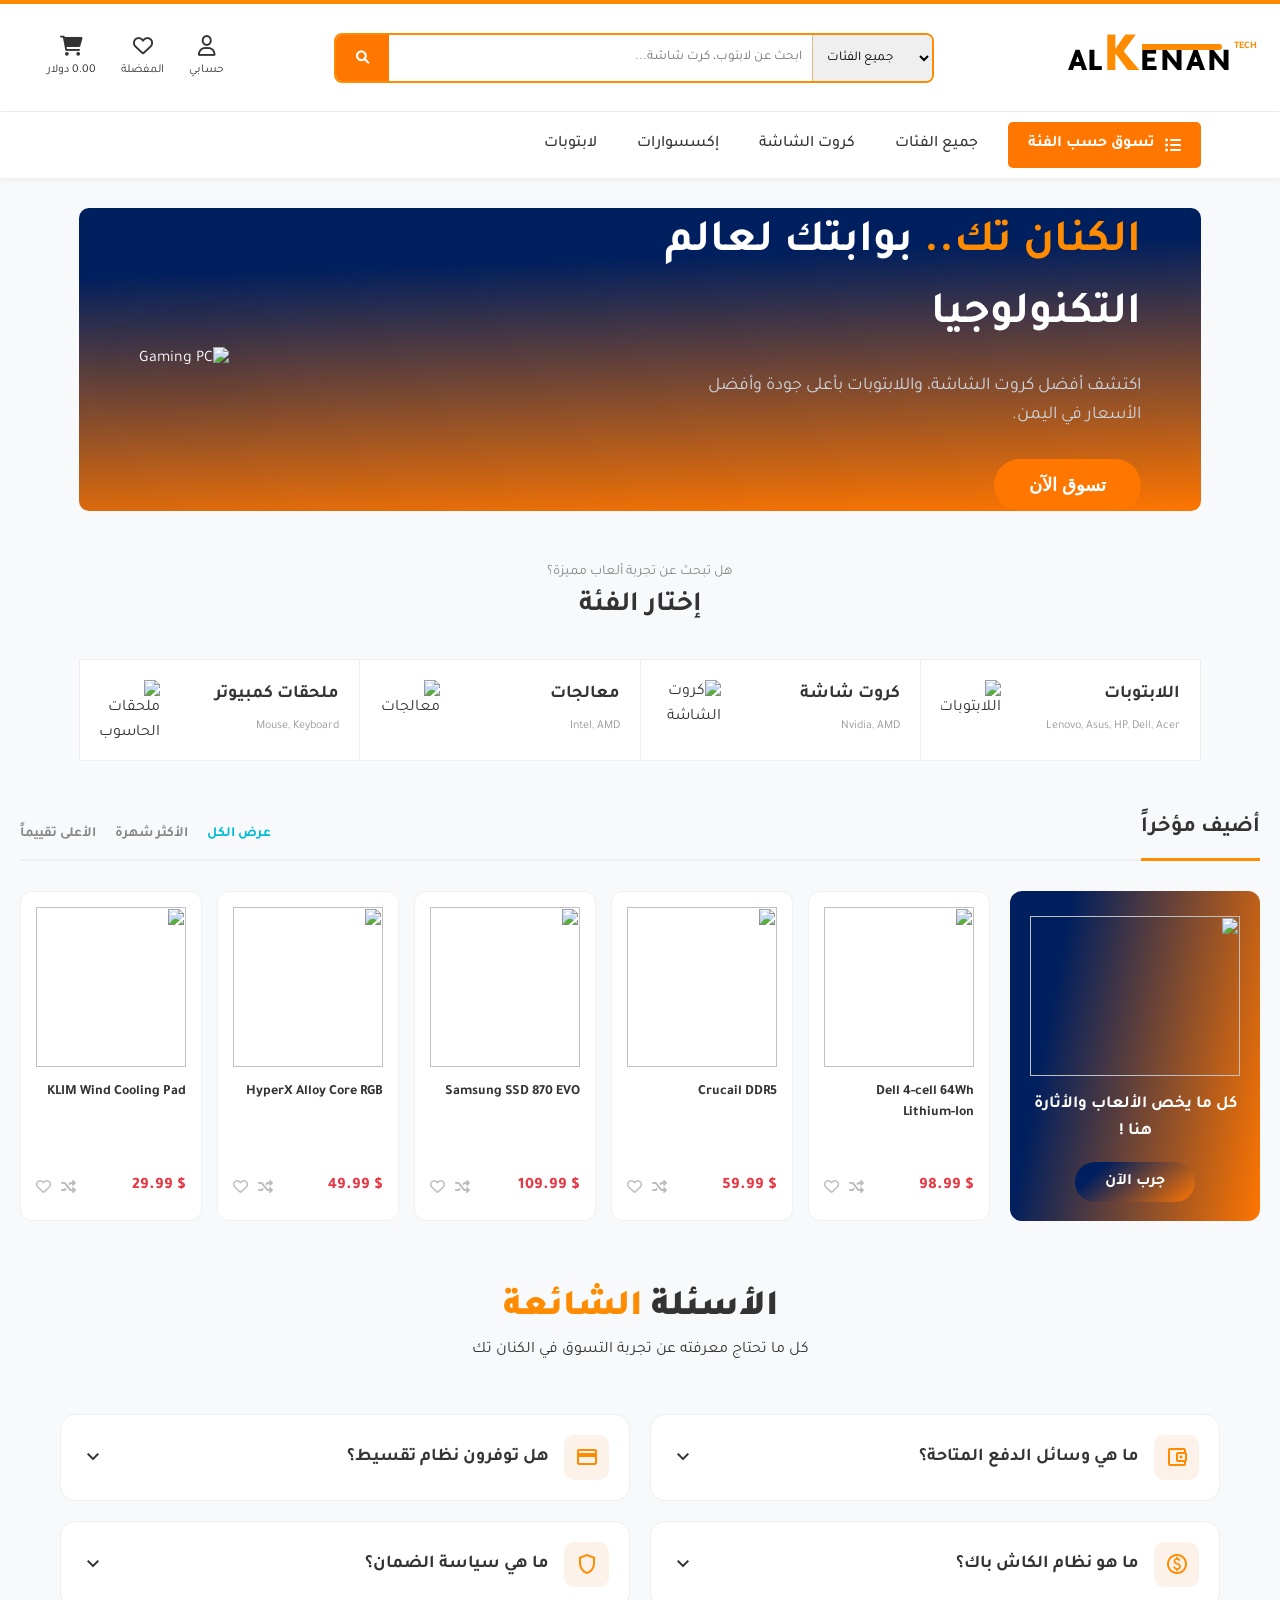
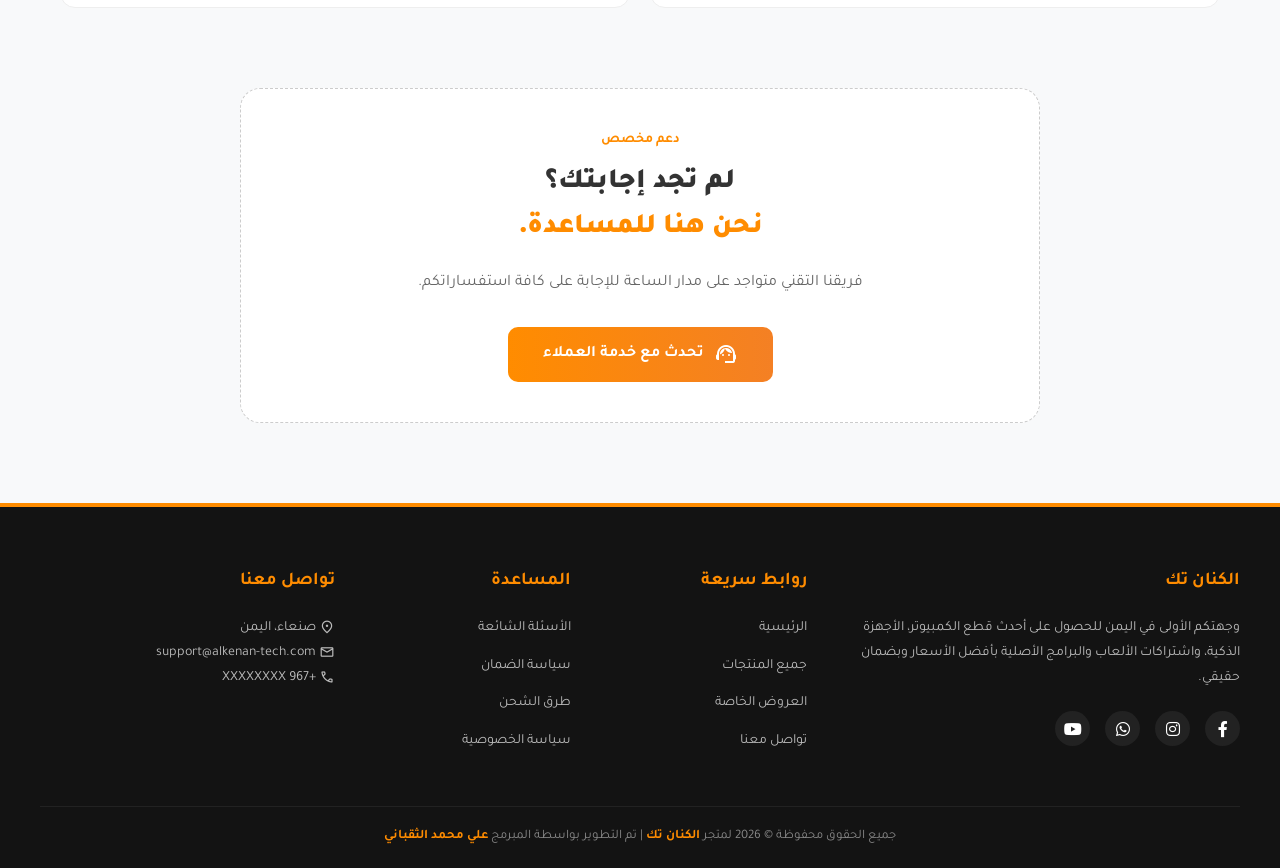
==== commit 75675351: "Update hero section styles and add new images for enhanced visual appeal" ====
--- a/src/main/index.html
+++ b/src/main/index.html
@@ -110,7 +110,7 @@
         <button class="shop-btn">تسوق الآن</button>
       </div>
       <div class="hero-img">
-        <img src="" alt="Gaming PC">
+        <img src="../img/upscalemedia-transformed.png" alt="Gaming PC">
       </div>
     </section>
   </main>
--- a/src/main/hero.css
+++ b/src/main/hero.css
@@ -1,7 +1,7 @@
     .hero {
         margin-top: 30px;
         background: linear-gradient(178deg, #001f5e 20%, #ff7600 100%);
-        padding: 60px;
+        padding: 0px 60px;
         display: flex;
         align-items: center;
         color: #fff;
@@ -58,7 +58,7 @@
         max-width: 100%;
         height: auto;
         filter: drop-shadow(0 20px 30px rgba(0, 0, 0, 0.5));
-        max-width: 350px;
+        margin-bottom: -40px;
     }
 
     @media (max-width: 992px) {
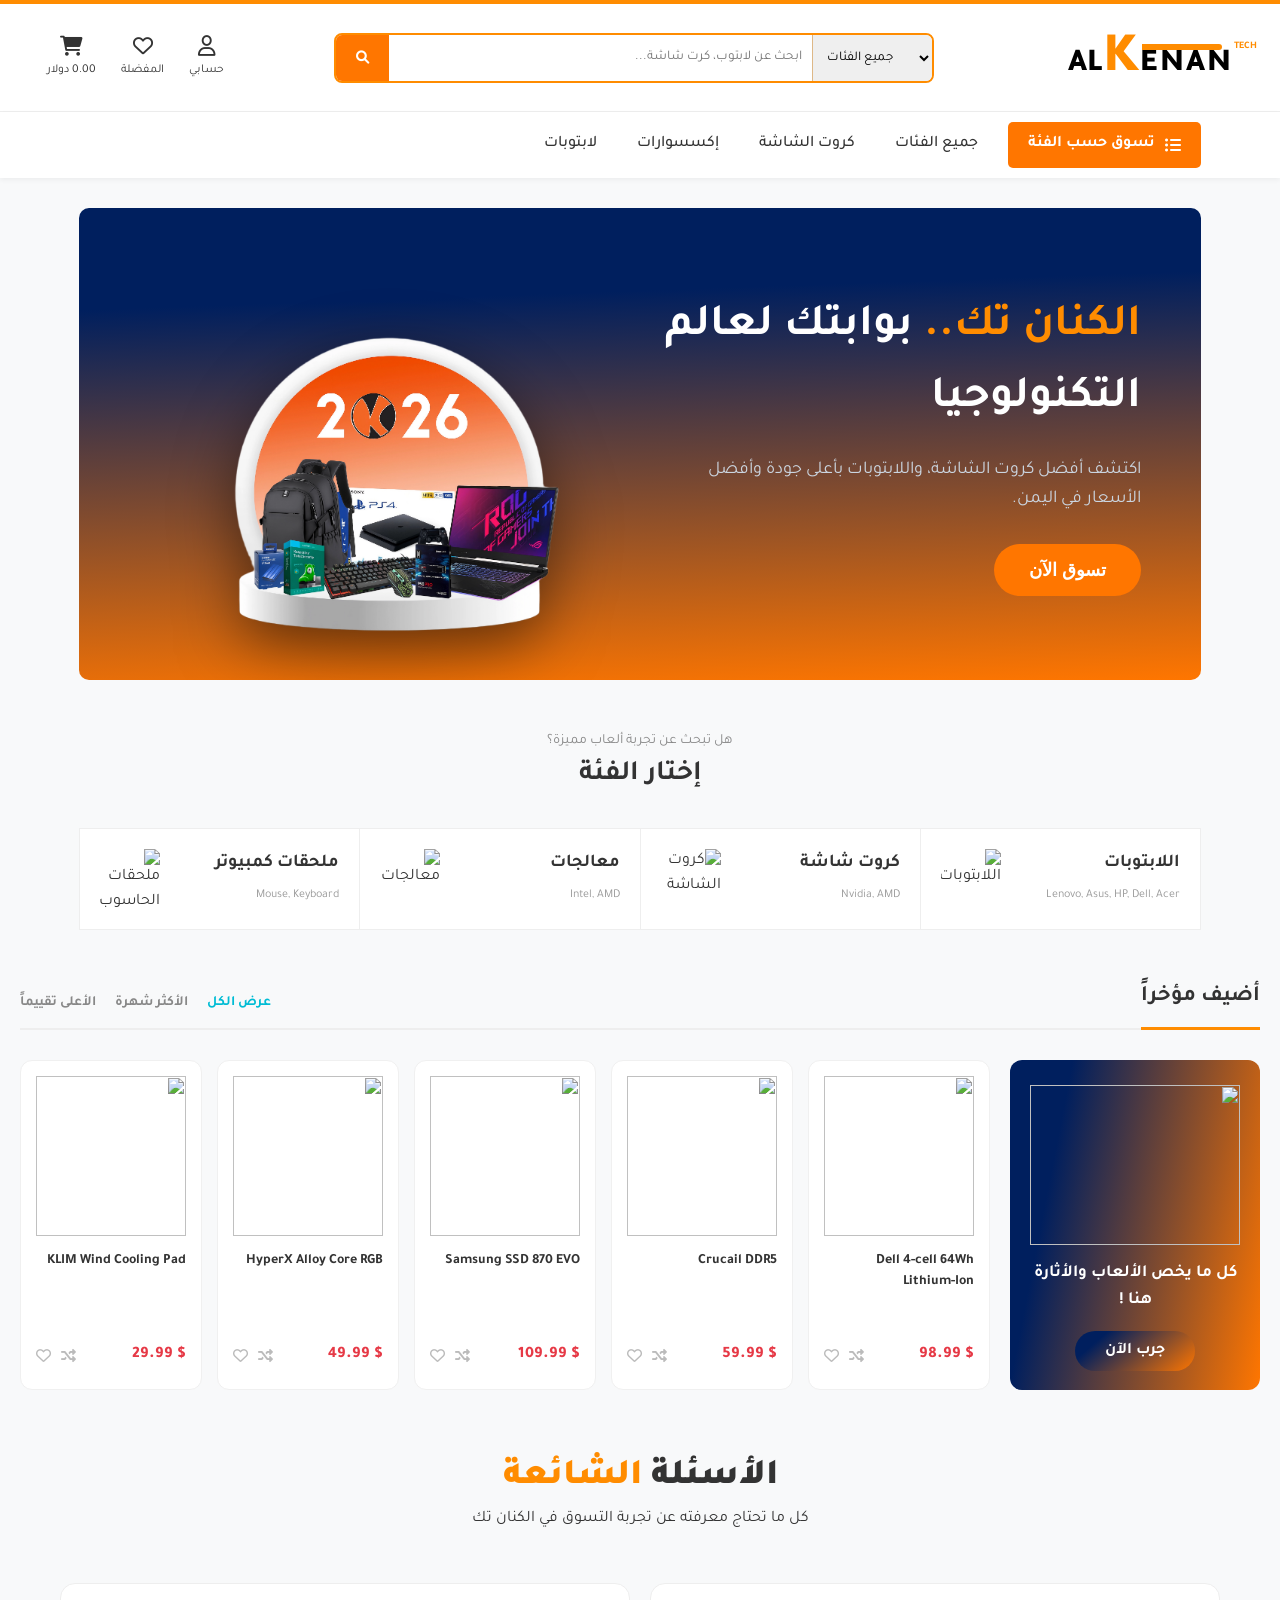
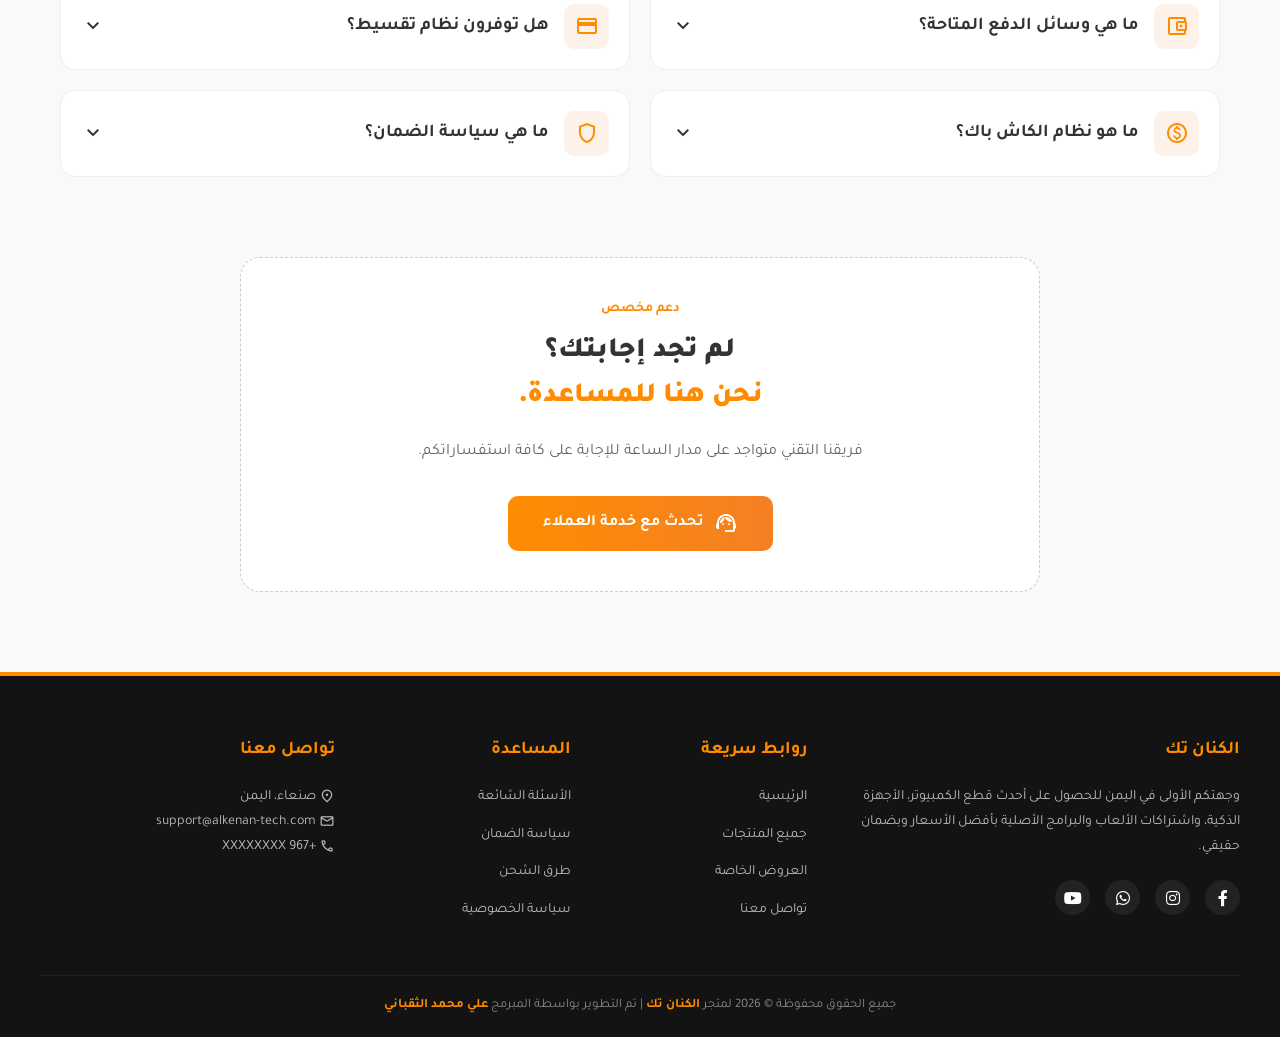
==== commit 3cd7138d: "Replace outdated image with a new format and add login page structure" ====
--- a/src/main/index.html
+++ b/src/main/index.html
@@ -110,7 +110,7 @@
         <button class="shop-btn">تسوق الآن</button>
       </div>
       <div class="hero-img">
-        <img src="../img/upscalemedia-transformed.png" alt="Gaming PC">
+        <img src="../img/upscalemedia-transformed.webp" alt="Gaming PC">
       </div>
     </section>
   </main>
